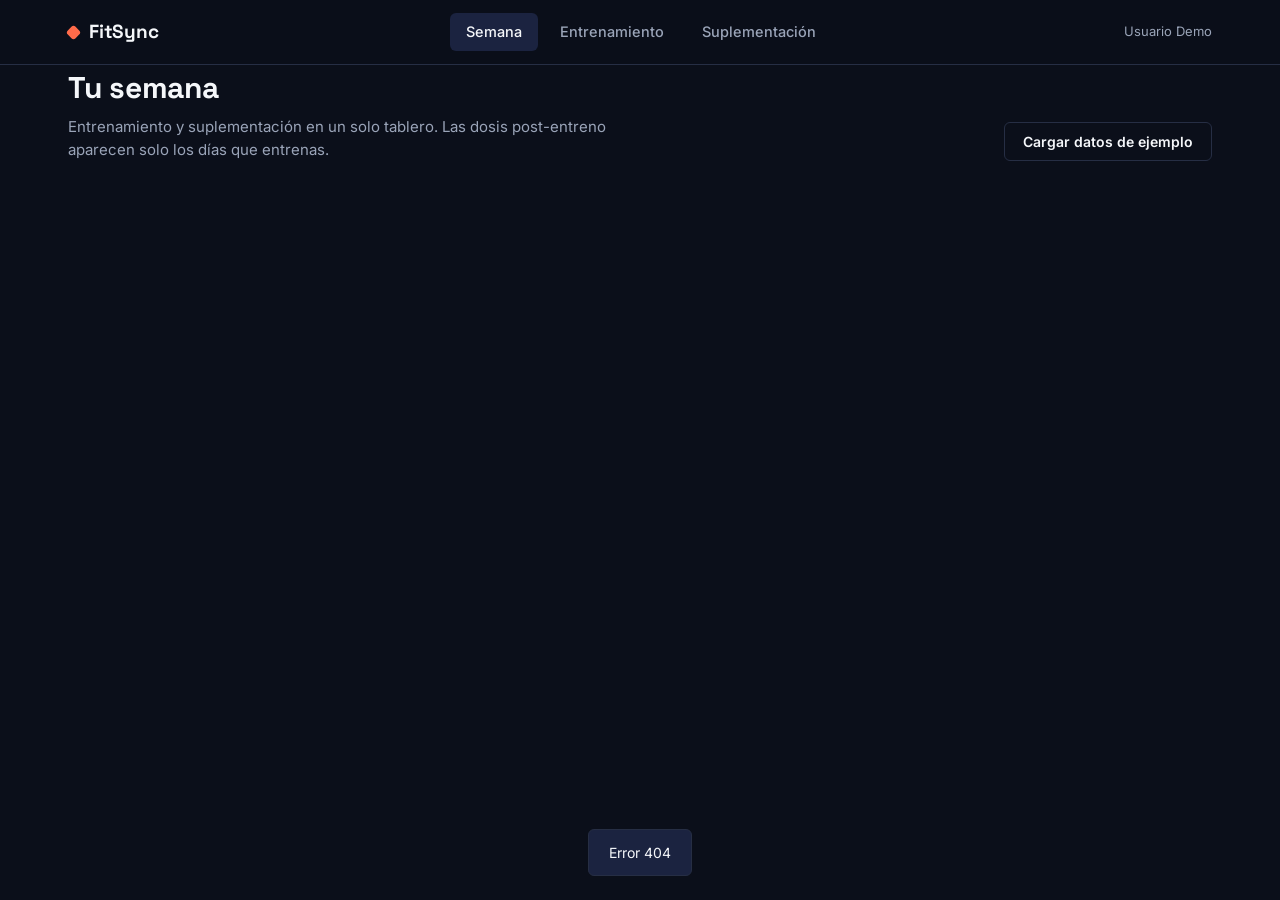
==== src/main/resources/static/index.html @ 1aca2763 "FitSync: backend Spring Boot con DDD, CQRS y TDD, pantallas y migraciones Co-Authored-By: Claude Opu" ====
<!DOCTYPE html>
<html lang="es"><head><meta charset="UTF-8"><meta name="viewport" content="width=device-width, initial-scale=1.0"><link rel="preconnect" href="https://fonts.googleapis.com"><link rel="preconnect" href="https://fonts.gstatic.com" crossorigin><link href="https://fonts.googleapis.com/css2?family=Space+Grotesk:wght@500;600;700&family=Inter:wght@400;500;600&display=swap" rel="stylesheet"><link rel="stylesheet" href="css/app.css"><title>Semana · FitSync</title></head>
<body>
<main class="wrap">
  <div class="page-head">
    <div><h1>Tu semana</h1><p>Entrenamiento y suplementación en un solo tablero. Las dosis post-entreno aparecen solo los días que entrenas.</p></div>
    <button class="btn btn-ghost" id="btnSeed">Cargar datos de ejemplo</button>
  </div>
  <div id="content"></div>
</main>
<script src="js/app.js"></script>
<script>
shell('semana');
let programs = [], plans = [], progId = null, planId = null;

async function load() {
  [programs, plans] = await Promise.all([listPrograms(), listPlans()]);
  if (!programs.find(p => p.id === progId)) progId = programs.length ? programs[0].id : null;
  if (!plans.find(p => p.id === planId)) pickPlanFor(progId);
  render();
}
function pickPlanFor(pid) {
  const linked = plans.find(p => p.linkedProgramId === pid);
  planId = linked ? linked.id : (plans.length ? plans[0].id : null);
}

function render() {
  const box = $('#content');
  if (!programs.length) {
    box.innerHTML = '<div class="panel"><h2>Todavía no hay nada que mostrar</h2><p class="empty">Crea un programa en <a href="entrenamiento.html">Entrenamiento</a> y un plan en <a href="suplementos.html">Suplementación</a>, o carga datos de ejemplo para ver el tablero completo.</p></div>';
    return;
  }
  const prog = programs.find(p => p.id === progId);
  const plan = plans.find(p => p.id === planId);
  const doses = plan ? [...plan.doses].sort((a, b) => a.timeOfDay.localeCompare(b.timeOfDay)) : [];
  const byDay = {}; prog.days.forEach(d => byDay[d.dayOfWeek] = d);
  const trainDays = prog.days.filter(d => d.exercises.length).length;
  const totalEx = prog.days.reduce((n, d) => n + d.exercises.length, 0);

  const cols = DAYS.map(day => {
    const d = byDay[day];
    const training = !!d;
    const fixed = doses.filter(x => !x.relativeToWorkout);
    const post = training ? doses.filter(x => x.relativeToWorkout) : [];
    const ex = training ? (d.exercises.length ? d.exercises.map(e =>
      '<div class="blk">' + esc(e.name) + '<small>' + e.reps + ' · ' + esc(e.muscleGroup) + '</small></div>').join('') : '<p class="empty">Sin ejercicios</p>') : '<p class="empty">Descanso</p>';
    const dz = fixed.concat(post).sort((a, b) => a.timeOfDay.localeCompare(b.timeOfDay)).map(x =>
      '<div class="blk dose">' + esc(x.supplementName) + '<small>' + x.grams + ' g · ' + x.timeOfDay + (x.relativeToWorkout ? ' · post-entreno' : '') + '</small></div>').join('');
    return '<div class="col ' + (training ? 'train' : 'rest') + '"><h3>' + DAY_ES[day] + '<span class="tag">' + (training ? 'Entrenas' : 'Descanso') + '</span></h3>' +
      ex + (dz ? '<div class="sep">Suplementos</div>' + dz : '') + '</div>';
  }).join('');

  box.innerHTML =
    '<div class="picks"><div><label for="selProg">Programa de entrenamiento</label><select id="selProg">' +
    programs.map(p => '<option value="' + p.id + '"' + (p.id === progId ? ' selected' : '') + '>' + esc(p.name) + '</option>').join('') + '</select></div>' +
    '<div><label for="selPlan">Plan de suplementación</label><select id="selPlan"><option value="">Ninguno</option>' +
    plans.map(p => '<option value="' + p.id + '"' + (p.id === planId ? ' selected' : '') + '>' + esc(planLabel(p, programs)) + '</option>').join('') + '</select></div></div>' +
    '<div class="stats"><span><b>' + trainDays + '</b>días de entrenamiento</span><span><b>' + totalEx + '</b>ejercicios</span><span><b>' + doses.length + '</b>dosis en el plan</span><span><b>' + (7 - prog.days.length) + '</b>días de descanso</span></div>' +
    '<div class="legend"><span><i style="background:var(--coral)"></i>Entrenamiento</span><span><i style="background:var(--teal)"></i>Suplementación</span></div>' +
    '<div class="board">' + cols + '</div>';

  $('#selProg').onchange = e => { progId = e.target.value; pickPlanFor(progId); render(); };
  $('#selPlan').onchange = e => { planId = e.target.value || null; render(); };
}

/** Crea un programa PPL de 6 días con un plan de suplementos vinculado. */
async function seed() {
  const btn = $('#btnSeed'); btn.disabled = true; btn.textContent = 'Cargando…';
  try {
    const plan = [
      ['MONDAY', [['Press banca','Pecho',4,8],['Press militar','Hombros',3,10],['Fondos en paralelas','Tríceps',3,12]]],
      ['TUESDAY', [['Dominadas','Espalda',4,8],['Remo con barra','Espalda',4,10],['Curl con barra','Bíceps',3,12]]],
      ['WEDNESDAY', [['Sentadilla','Piernas',4,6],['Peso muerto rumano','Piernas',3,10],['Elevación de talones','Piernas',4,15]]],
      ['THURSDAY', [['Press inclinado con mancuernas','Pecho',4,10],['Elevaciones laterales','Hombros',4,15]]],
      ['FRIDAY', [['Jalón al pecho','Espalda',4,10],['Remo con mancuerna','Espalda',3,12]]],
      ['SATURDAY', [['Prensa de piernas','Piernas',4,12],['Curl femoral','Piernas',3,12]]]
    ];
    const p = await api('/workout-programs', 'POST', {userId: USER_ID, name: 'Rutina PPL 6 días', splitType: 'PUSH_PULL_LEGS'});
    for (const [day, exs] of plan) {
      await api('/workout-programs/' + p.id + '/days', 'POST', {dayOfWeek: day});
      for (const [n, m, s, r] of exs)
        await api('/workout-programs/' + p.id + '/exercises', 'POST', {dayOfWeek: day, exerciseName: n, muscleGroup: m, sets: s, repsPerSet: r, restSeconds: 90});
    }
    await api('/workout-programs/' + p.id + '/publish', 'POST');
    const sp = await api('/supplement-plans', 'POST', {userId: USER_ID, linkedProgramId: p.id});
    await api('/supplement-plans/' + sp.id + '/doses', 'POST', {supplementName: 'Creatina monohidrato', grams: 5, timeOfDay: '08:00', relativeToWorkout: false});
    await api('/supplement-plans/' + sp.id + '/doses', 'POST', {supplementName: 'Proteína whey', grams: 30, timeOfDay: '19:00', relativeToWorkout: true});
    await api('/supplement-plans/' + sp.id + '/doses', 'POST', {supplementName: 'Magnesio', grams: 0.4, timeOfDay: '22:00', relativeToWorkout: false});
    progId = p.id; planId = sp.id; await load(); toast('Datos de ejemplo cargados');
  } catch (e) { toast(e.message); }
  btn.disabled = false; btn.textContent = 'Cargar datos de ejemplo';
}
$('#btnSeed').onclick = seed;
load().catch(e => toast(e.message));
</script>
</body></html>
---- src/main/resources/static/css/app.css ----
/* FitSync — estilos compartidos de las pantallas. Misma paleta que la landing. */
:root{
  --bg:#0B0F1A; --surface:#141A2A; --surface-alt:#1B2340; --line:#262E44;
  --coral:#FF6B4A; --coral-dim:#3a2220; --teal:#4FD1C5; --teal-dim:#16302f;
  --text-hi:#F5F7FA; --text-mid:#9AA4B8; --text-low:#5D6577; --danger:#ff8f8f;
  --r-sm:6px; --r-md:14px;
}
*{box-sizing:border-box}
body{margin:0;background:var(--bg);color:var(--text-hi);font-family:'Inter',sans-serif;line-height:1.5;-webkit-font-smoothing:antialiased}
h1,h2,h3,.brand{font-family:'Space Grotesk',sans-serif;letter-spacing:-.01em;margin:0}
a{color:inherit;text-decoration:none}
.wrap{max-width:1200px;margin:0 auto;padding:0 28px}
:focus-visible{outline:2px solid var(--teal);outline-offset:2px}

/* barra superior */
header.top{position:sticky;top:0;z-index:10;background:rgba(11,15,26,.88);backdrop-filter:blur(10px);border-bottom:1px solid var(--line)}
header.top .wrap{display:flex;align-items:center;justify-content:space-between;height:64px}
.brand{display:flex;align-items:center;gap:10px;font-size:19px;font-weight:700}
.brand i{width:11px;height:11px;border-radius:3px;background:var(--coral);transform:rotate(45deg)}
nav.tabs{display:flex;gap:6px}
nav.tabs a{padding:8px 16px;border-radius:var(--r-sm);color:var(--text-mid);font-size:14.5px;font-weight:500}
nav.tabs a:hover{color:var(--text-hi)}
nav.tabs a.active{background:var(--surface-alt);color:var(--text-hi)}
.who{font-size:13px;color:var(--text-mid)}

main{padding:36px 0 80px}
.page-head{display:flex;justify-content:space-between;align-items:flex-end;gap:20px;flex-wrap:wrap;margin-bottom:28px}
.page-head h1{font-size:30px}
.page-head p{margin:6px 0 0;color:var(--text-mid);font-size:15px;max-width:560px}

/* botones y formularios */
.btn{font:600 14px 'Inter',sans-serif;padding:10px 18px;border-radius:var(--r-sm);border:1px solid transparent;cursor:pointer;transition:background .15s,transform .15s}
.btn-coral{background:var(--coral);color:#1A0E0A}.btn-coral:hover{background:#ff7d60}
.btn-teal{background:var(--teal);color:#06211f}.btn-teal:hover{background:#6fe0d5}
.btn-ghost{background:transparent;border-color:var(--line);color:var(--text-hi)}.btn-ghost:hover{border-color:var(--text-mid)}
.btn:disabled{opacity:.5;cursor:wait}
label{display:block;font-size:13px;color:var(--text-mid);margin-bottom:5px}
input,select{width:100%;background:var(--bg);border:1px solid var(--line);color:var(--text-hi);border-radius:var(--r-sm);padding:10px 12px;font:15px 'Inter',sans-serif}
input:focus,select:focus{border-color:var(--teal);outline:none}
select option{background:var(--surface)}
.field{margin-bottom:14px}
.row{display:grid;gap:12px}.row.c2{grid-template-columns:1fr 1fr}.row.c3{grid-template-columns:1fr 1fr 1fr}
.check{display:flex;align-items:center;gap:10px;font-size:14px;color:var(--text-hi);margin:4px 0 16px}
.check input{width:auto}

/* layout de dos columnas */
.split{display:grid;grid-template-columns:340px 1fr;gap:28px;align-items:start}
.panel{background:var(--surface);border:1px solid var(--line);border-radius:var(--r-md);padding:22px}
.panel h2{font-size:17px;margin-bottom:16px}
.stack{display:grid;gap:20px}

/* lista seleccionable */
.list{display:grid;gap:10px;margin-bottom:20px}
.item{display:block;width:100%;text-align:left;background:var(--surface);border:1px solid var(--line);border-radius:var(--r-md);padding:14px 16px;color:inherit;cursor:pointer;font:inherit}
.item:hover{border-color:var(--text-low)}
.item.sel{border-color:var(--coral);background:var(--surface-alt)}
.item.sel.teal{border-color:var(--teal)}
.item b{display:block;font-family:'Space Grotesk',sans-serif;font-size:16px}
.item small{color:var(--text-mid);font-size:13px}

/* chips */
.chip{display:inline-block;font-size:12px;font-weight:600;padding:3px 10px;border-radius:99px;background:var(--surface-alt);color:var(--text-mid)}
.chip.ok{background:var(--teal-dim);color:var(--teal)}
.chip.draft{background:var(--coral-dim);color:var(--coral)}

/* detalle de programa */
.detail-head{display:flex;justify-content:space-between;align-items:flex-start;gap:16px;flex-wrap:wrap;margin-bottom:20px}
.detail-head h2{font-size:24px;margin-bottom:6px}
.daycard{border-top:1px solid var(--line);padding:16px 0}
.daycard h3{font-size:15px;color:var(--coral);margin-bottom:10px}
.ex{display:grid;grid-template-columns:1fr auto auto auto;gap:16px;padding:8px 0;font-size:14.5px;border-bottom:1px dashed var(--line)}
.ex:last-child{border-bottom:none}
.ex span{color:var(--text-mid)}
.empty{color:var(--text-mid);font-size:14.5px;padding:8px 0}
.empty a{color:var(--teal);text-decoration:underline}

/* regla de negocio / error */
.rule{display:none;border:1px solid #6a3b3b;background:#2a1717;color:var(--danger);border-radius:var(--r-sm);padding:12px 14px;font-size:14px;margin-bottom:16px}
.rule.show{display:block}
.rule b{display:block;color:#ffb0b0;margin-bottom:2px;font-size:12.5px}

/* tablero semanal */
.picks{display:grid;grid-template-columns:1fr 1fr;gap:16px;margin-bottom:22px}
.stats{display:flex;gap:28px;flex-wrap:wrap;margin-bottom:22px;color:var(--text-mid);font-size:14px}
.stats b{color:var(--text-hi);font-family:'Space Grotesk',sans-serif;font-size:20px;margin-right:6px}
.board{display:grid;grid-template-columns:repeat(7,minmax(150px,1fr));gap:10px;overflow-x:auto;padding-bottom:6px}
.col{background:var(--surface);border:1px solid var(--line);border-radius:var(--r-md);padding:14px;min-height:260px}
.col.train{border-top:3px solid var(--coral)}
.col.rest{opacity:.75}
.col h3{font-size:15px;margin-bottom:10px;display:flex;justify-content:space-between;align-items:center}
.col .tag{font-size:11.5px;color:var(--text-mid);font-weight:500;font-family:'Inter',sans-serif}
.blk{font-size:13px;padding:7px 9px;border-radius:var(--r-sm);margin-bottom:6px;background:var(--surface-alt)}
.blk small{display:block;color:var(--text-mid);font-size:12px}
.blk.dose{background:var(--teal-dim);color:#c6f3ee}
.blk.dose small{color:#8fd8d0}
.sep{font-size:11.5px;color:var(--text-low);margin:10px 0 6px}
.legend{display:flex;gap:18px;font-size:13px;color:var(--text-mid);margin-bottom:12px}
.legend i{display:inline-block;width:10px;height:10px;border-radius:3px;margin-right:6px}

/* toast */
#toast{position:fixed;bottom:24px;left:50%;transform:translateX(-50%) translateY(20px);background:var(--surface-alt);border:1px solid var(--line);padding:12px 20px;border-radius:var(--r-sm);font-size:14px;opacity:0;pointer-events:none;transition:.25s;z-index:50}
#toast.show{opacity:1;transform:translateX(-50%) translateY(0)}

@media(max-width:860px){
  .split,.picks{grid-template-columns:1fr}
  header.top .wrap{height:auto;flex-wrap:wrap;padding-top:10px;padding-bottom:10px;gap:8px}
  nav.tabs a{padding:8px 10px;font-size:13.5px}
  .who{display:none}.row.c3{grid-template-columns:1fr 1fr}
}
@media(prefers-reduced-motion:reduce){*{transition:none!important}}
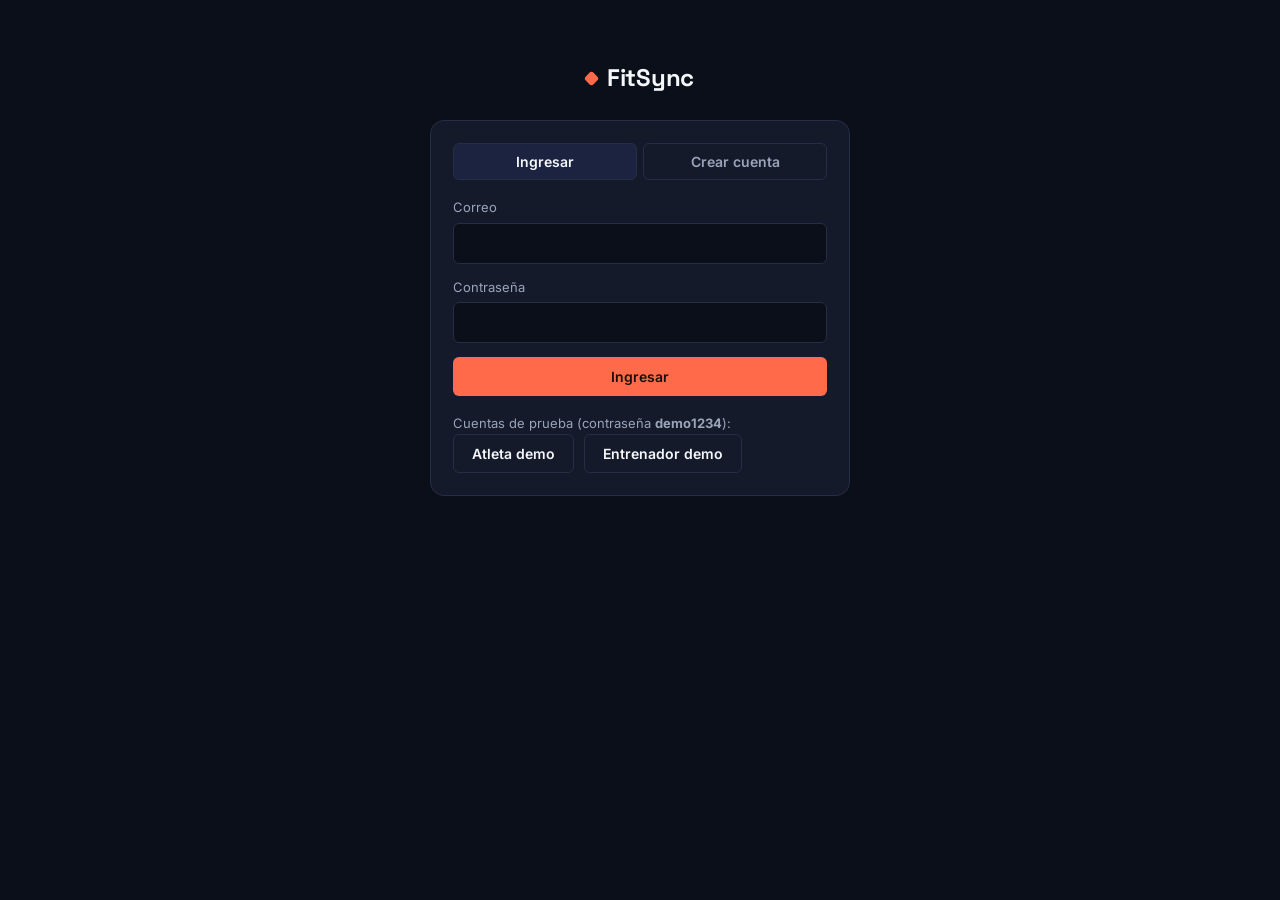
==== commit 0f7973b0: "FitSync 2.0: cuentas con roles, plan Pro, adherencia, entrenadores y recordatorios - Contexto Identi" ====
--- a/src/main/resources/static/index.html
+++ b/src/main/resources/static/index.html
@@ -3,27 +3,93 @@
 <body>
 <main class="wrap">
   <div class="page-head">
-    <div><h1>Tu semana</h1><p>Entrenamiento y suplementación en un solo tablero. Las dosis post-entreno aparecen solo los días que entrenas.</p></div>
+    <div><h1 id="title">Tu semana</h1><p>Entrenamiento y suplementación en un solo tablero. Las dosis post-entreno aparecen solo los días que entrenas.</p></div>
     <button class="btn btn-ghost" id="btnSeed">Cargar datos de ejemplo</button>
   </div>
+  <div id="today"></div>
   <div id="content"></div>
 </main>
 <script src="js/app.js"></script>
 <script>
-shell('semana');
-let programs = [], plans = [], progId = null, planId = null;
+let programs = [], plans = [], progId = null, planId = null, reminderTimers = [];
+const REMIND_KEY = 'fitsync.reminders';
 
 async function load() {
+  if (VIEW) $('#title').textContent = 'Semana de ' + VIEW.fullName;
   [programs, plans] = await Promise.all([listPrograms(), listPlans()]);
-  if (!programs.find(p => p.id === progId)) progId = programs.length ? programs[0].id : null;
-  if (!plans.find(p => p.id === planId)) pickPlanFor(progId);
+  const saved = loadSelection();
+  progId = programs.find(p => p.id === (progId || saved.progId)) ? (progId || saved.progId) : (programs[0] && programs[0].id) || null;
+  planId = plans.find(p => p.id === (planId || saved.planId)) ? (planId || saved.planId) : defaultPlanFor(plans, progId);
   render();
-}
-function pickPlanFor(pid) {
-  const linked = plans.find(p => p.linkedProgramId === pid);
-  planId = linked ? linked.id : (plans.length ? plans[0].id : null);
+  await loadToday();
 }
 
+/* ---------- Hoy: check-in y recordatorios ---------- */
+async function loadToday() {
+  const box = $('#today');
+  if (!progId && !planId) { box.innerHTML = ''; return; }
+  const q = '?' + [progId && 'programId=' + progId, planId && 'planId=' + planId].filter(Boolean).join('&') + ownerQS('&');
+  const t = await api('/today' + q);
+  const readOnly = !!VIEW;
+  const fecha = new Date(t.date + 'T00:00:00').toLocaleDateString('es-PE', {weekday: 'long', day: 'numeric', month: 'long'});
+  const items = [];
+  if (t.trainingDay) items.push('<label class="task' + (t.workoutDone ? ' done' : '') + '"><input type="checkbox" data-kind="WORKOUT" data-ref="' + progId + '"' +
+    (t.workoutDone ? ' checked' : '') + (readOnly ? ' disabled' : '') + '><span class="grow">Entrenamiento de hoy<small>' + esc(t.programName || '') + '</small></span>' +
+    '<span class="chip ' + (t.workoutDone ? 'ok' : 'warn') + '">' + (t.workoutDone ? 'Hecho' : 'Pendiente') + '</span></label>');
+  t.doses.forEach(d => {
+    const chip = d.status === 'TOMADA' ? ['ok', 'Tomada'] : d.status === 'ATRASADA' ? ['late', 'Atrasada'] : ['warn', 'Pendiente'];
+    items.push('<label class="task' + (d.status === 'TOMADA' ? ' done' : '') + '"><input type="checkbox" data-kind="DOSE" data-ref="' + d.id + '"' +
+      (d.status === 'TOMADA' ? ' checked' : '') + (readOnly ? ' disabled' : '') + '><span class="grow">' + esc(d.name) + '<small>' + d.grams + ' g · ' + d.time +
+      (d.postWorkout ? ' · post-entreno' : '') + '</small></span><span class="chip ' + chip[0] + '">' + chip[1] + '</span></label>');
+  });
+  const on = read(REMIND_KEY) === 'on';
+  box.innerHTML = '<div class="panel today"><div><h2>Hoy · ' + esc(fecha) + '</h2><p class="sub">' +
+    (t.trainingDay ? 'Día de entrenamiento.' : 'Día de descanso: solo las dosis fijas.') +
+    (readOnly ? ' Solo el atleta puede marcar lo que cumplió.' : ' Marca lo que ya cumpliste; cuenta para tu adherencia.') + '</p>' +
+    '<div class="tasks">' + (items.join('') || '<p class="empty">No hay nada programado para hoy.</p>') + '</div></div>' +
+    (readOnly ? '' : '<button class="btn ' + (on ? 'btn-ghost' : 'btn-teal') + '" id="btnRemind">' + (on ? 'Recordatorios activos' : 'Activar recordatorios') + '</button>') + '</div>';
+
+  if (!readOnly) {
+    box.querySelectorAll('input[type=checkbox]').forEach(cb => cb.onchange = async () => {
+      try {
+        await api('/adherence/check-ins', 'POST', {date: t.date, kind: cb.dataset.kind, refId: cb.dataset.ref,
+          programId: progId, planId: planId, done: cb.checked});
+        toast(cb.checked ? '¡Registrado!' : 'Marca quitada'); loadToday();
+      } catch (e) { cb.checked = !cb.checked; toast(e.message); }
+    });
+    $('#btnRemind').onclick = toggleReminders;
+    scheduleReminders(t);
+  }
+}
+
+/** Recordatorios en el navegador: avisan a la hora de cada dosis pendiente mientras FitSync esté abierto. */
+async function toggleReminders() {
+  if (read(REMIND_KEY) === 'on') { store(REMIND_KEY, null); toast('Recordatorios desactivados'); return loadToday(); }
+  if ('Notification' in window && Notification.permission === 'default') await Notification.requestPermission();
+  store(REMIND_KEY, 'on');
+  toast(('Notification' in window && Notification.permission === 'granted')
+    ? 'Te avisaremos a la hora de cada dosis' : 'Te avisaremos dentro de la página (el navegador bloqueó las notificaciones)');
+  loadToday();
+}
+function scheduleReminders(t) {
+  reminderTimers.forEach(clearTimeout); reminderTimers = [];
+  if (read(REMIND_KEY) !== 'on') return;
+  const now = new Date();
+  t.doses.filter(d => d.status === 'PENDIENTE').forEach(d => {
+    const [h, m] = d.time.split(':').map(Number);
+    const at = new Date(now); at.setHours(h, m, 0, 0);
+    const ms = at - now;
+    if (ms > 0 && ms < 24 * 3600 * 1000) reminderTimers.push(setTimeout(() => notify(d), ms));
+  });
+}
+function notify(d) {
+  const body = d.name + ' · ' + d.grams + ' g' + (d.postWorkout ? ' (post-entreno)' : '');
+  if ('Notification' in window && Notification.permission === 'granted') new Notification('Hora de tu dosis', {body});
+  toast('Hora de tu dosis: ' + body);
+  loadToday();
+}
+
+/* ---------- tablero semanal ---------- */
 function render() {
   const box = $('#content');
   if (!programs.length) {
@@ -50,17 +116,14 @@
       ex + (dz ? '<div class="sep">Suplementos</div>' + dz : '') + '</div>';
   }).join('');
 
-  box.innerHTML =
-    '<div class="picks"><div><label for="selProg">Programa de entrenamiento</label><select id="selProg">' +
-    programs.map(p => '<option value="' + p.id + '"' + (p.id === progId ? ' selected' : '') + '>' + esc(p.name) + '</option>').join('') + '</select></div>' +
-    '<div><label for="selPlan">Plan de suplementación</label><select id="selPlan"><option value="">Ninguno</option>' +
-    plans.map(p => '<option value="' + p.id + '"' + (p.id === planId ? ' selected' : '') + '>' + esc(planLabel(p, programs)) + '</option>').join('') + '</select></div></div>' +
+  box.innerHTML = pickers(programs, plans, progId, planId) +
     '<div class="stats"><span><b>' + trainDays + '</b>días de entrenamiento</span><span><b>' + totalEx + '</b>ejercicios</span><span><b>' + doses.length + '</b>dosis en el plan</span><span><b>' + (7 - prog.days.length) + '</b>días de descanso</span></div>' +
     '<div class="legend"><span><i style="background:var(--coral)"></i>Entrenamiento</span><span><i style="background:var(--teal)"></i>Suplementación</span></div>' +
     '<div class="board">' + cols + '</div>';
 
-  $('#selProg').onchange = e => { progId = e.target.value; pickPlanFor(progId); render(); };
-  $('#selPlan').onchange = e => { planId = e.target.value || null; render(); };
+  $('#selProg').onchange = e => { progId = e.target.value; planId = defaultPlanFor(plans, progId); saveSelection(progId, planId); render(); loadToday(); };
+  $('#selPlan').onchange = e => { planId = e.target.value || null; saveSelection(progId, planId); render(); loadToday(); };
+  saveSelection(progId, planId);
 }
 
 /** Crea un programa PPL de 6 días con un plan de suplementos vinculado. */
@@ -75,22 +138,26 @@
       ['FRIDAY', [['Jalón al pecho','Espalda',4,10],['Remo con mancuerna','Espalda',3,12]]],
       ['SATURDAY', [['Prensa de piernas','Piernas',4,12],['Curl femoral','Piernas',3,12]]]
     ];
-    const p = await api('/workout-programs', 'POST', {userId: USER_ID, name: 'Rutina PPL 6 días', splitType: 'PUSH_PULL_LEGS'});
+    const p = await api('/workout-programs', 'POST', {userId: ownerId(), name: 'Rutina PPL 6 días', splitType: 'PUSH_PULL_LEGS'});
     for (const [day, exs] of plan) {
       await api('/workout-programs/' + p.id + '/days', 'POST', {dayOfWeek: day});
       for (const [n, m, s, r] of exs)
         await api('/workout-programs/' + p.id + '/exercises', 'POST', {dayOfWeek: day, exerciseName: n, muscleGroup: m, sets: s, repsPerSet: r, restSeconds: 90});
     }
     await api('/workout-programs/' + p.id + '/publish', 'POST');
-    const sp = await api('/supplement-plans', 'POST', {userId: USER_ID, linkedProgramId: p.id});
-    await api('/supplement-plans/' + sp.id + '/doses', 'POST', {supplementName: 'Creatina monohidrato', grams: 5, timeOfDay: '08:00', relativeToWorkout: false});
-    await api('/supplement-plans/' + sp.id + '/doses', 'POST', {supplementName: 'Proteína whey', grams: 30, timeOfDay: '19:00', relativeToWorkout: true});
-    await api('/supplement-plans/' + sp.id + '/doses', 'POST', {supplementName: 'Magnesio', grams: 0.4, timeOfDay: '22:00', relativeToWorkout: false});
-    progId = p.id; planId = sp.id; await load(); toast('Datos de ejemplo cargados');
+    progId = p.id;
+    try {
+      const sp = await api('/supplement-plans', 'POST', {userId: ownerId(), linkedProgramId: p.id});
+      await api('/supplement-plans/' + sp.id + '/doses', 'POST', {supplementName: 'Creatina monohidrato', grams: 5, timeOfDay: '08:00', relativeToWorkout: false});
+      await api('/supplement-plans/' + sp.id + '/doses', 'POST', {supplementName: 'Proteína whey', grams: 30, timeOfDay: '19:00', relativeToWorkout: true});
+      await api('/supplement-plans/' + sp.id + '/doses', 'POST', {supplementName: 'Magnesio', grams: 0.4, timeOfDay: '22:00', relativeToWorkout: false});
+      planId = sp.id;
+    } catch (e) { toast(e.message); }
+    saveSelection(progId, planId); await load(); toast('Datos de ejemplo cargados');
   } catch (e) { toast(e.message); }
   btn.disabled = false; btn.textContent = 'Cargar datos de ejemplo';
 }
 $('#btnSeed').onclick = seed;
-load().catch(e => toast(e.message));
+start('semana', load);
 </script>
 </body></html>
--- a/src/main/resources/static/css/app.css
+++ b/src/main/resources/static/css/app.css
@@ -108,3 +108,78 @@
   .who{display:none}.row.c3{grid-template-columns:1fr 1fr}
 }
 @media(prefers-reduced-motion:reduce){*{transition:none!important}}
+
+/* ---- cuentas, planes y seguimiento ---- */
+.brand .by{font:500 12px 'Inter',sans-serif;color:var(--text-mid);margin-left:4px}
+.chip.pro{background:var(--coral);color:#1A0E0A}
+.chip.warn{background:#3a2f16;color:#f5c26b}
+.chip.late{background:#3a1d1d;color:var(--danger)}
+button.link{background:none;border:none;color:var(--text-mid);font:inherit;cursor:pointer;text-decoration:underline;padding:0 0 0 6px}
+button.link:hover{color:var(--text-hi)}
+.viewing{background:var(--surface-alt);border-bottom:1px solid var(--line);font-size:14px;color:var(--text-mid)}
+.viewing .wrap{padding-top:10px;padding-bottom:10px}
+.viewing b{color:var(--text-hi)}
+
+.today{display:grid;grid-template-columns:1fr auto;gap:16px;align-items:start;margin-bottom:22px}
+.today h2{margin-bottom:4px}
+.today .sub{color:var(--text-mid);font-size:13.5px;margin:0 0 12px}
+.tasks{display:grid;gap:8px}
+.task{display:flex;align-items:center;gap:12px;background:var(--bg);border:1px solid var(--line);border-radius:var(--r-sm);padding:10px 12px;font-size:14px}
+.task input{width:18px;height:18px;accent-color:var(--teal);flex:none}
+.task .grow{flex:1}
+.task small{color:var(--text-mid);display:block;font-size:12.5px}
+.task.done{opacity:.6}
+
+.kpis{display:grid;grid-template-columns:repeat(3,1fr);gap:16px;margin-bottom:22px}
+.kpi{background:var(--surface);border:1px solid var(--line);border-radius:var(--r-md);padding:18px}
+.kpi b{display:block;font:700 30px 'Space Grotesk',sans-serif}
+.kpi span{color:var(--text-mid);font-size:13.5px}
+.bars{display:flex;align-items:flex-end;gap:12px;height:200px;padding:10px 4px 0;border-bottom:1px solid var(--line)}
+.bar{flex:1;display:flex;flex-direction:column;align-items:center;justify-content:flex-end;height:100%;gap:6px;font-size:12.5px;color:var(--text-mid)}
+.bar i{display:block;width:100%;max-width:56px;background:var(--teal);border-radius:4px 4px 0 0;min-height:2px}
+.bar.cur i{background:var(--coral)}
+.bar em{font-style:normal;color:var(--text-hi);font-weight:600}
+.axis{display:flex;gap:12px;padding:6px 4px 0}
+.axis span{flex:1;text-align:center;font-size:12px;color:var(--text-low)}
+.upsell{border:1px dashed var(--coral);border-radius:var(--r-md);padding:18px;margin-top:18px;color:var(--text-mid)}
+.upsell a{color:var(--coral);font-weight:600}
+
+.plans{display:grid;grid-template-columns:1fr 1fr;gap:20px}
+.plan-card{background:var(--surface);border:1px solid var(--line);border-radius:var(--r-md);padding:24px}
+.plan-card.current{border-color:var(--teal)}
+.plan-card.pro{border-color:var(--coral)}
+.plan-card h3{font-size:15px;color:var(--text-mid);margin-bottom:6px}
+.plan-card .price{font:700 32px 'Space Grotesk',sans-serif;margin-bottom:14px}
+.plan-card .price span{font:500 14px 'Inter',sans-serif;color:var(--text-mid)}
+.plan-card ul{list-style:none;padding:0;margin:0 0 18px;color:var(--text-mid);font-size:14.5px}
+.plan-card li{padding:7px 0;border-top:1px solid var(--line)}
+.plan-card li:first-child{border-top:none}
+table.simple{width:100%;border-collapse:collapse;font-size:14px}
+table.simple th,table.simple td{text-align:left;padding:9px 8px;border-bottom:1px solid var(--line)}
+table.simple th{color:var(--text-mid);font-weight:500}
+
+.modal{position:fixed;inset:0;background:rgba(5,8,15,.7);display:none;align-items:center;justify-content:center;z-index:40;padding:16px}
+.modal.show{display:flex}
+.modal .panel{max-width:440px;width:100%}
+.modal .actions{display:flex;gap:10px;justify-content:flex-end;margin-top:18px}
+
+.auth{max-width:420px;margin:60px auto}
+.auth .brand{justify-content:center;margin-bottom:24px;font-size:24px}
+.auth-tabs{display:grid;grid-template-columns:1fr 1fr;gap:6px;margin-bottom:18px}
+.auth-tabs button{background:transparent;border:1px solid var(--line);color:var(--text-mid);padding:9px;border-radius:var(--r-sm);font:600 14px 'Inter',sans-serif;cursor:pointer}
+.auth-tabs button.on{background:var(--surface-alt);color:var(--text-hi)}
+.demo-accounts{font-size:13px;color:var(--text-mid);margin-top:16px;line-height:1.7}
+.demo-accounts button{margin-right:6px}
+
+.athletes .row-a{display:grid;grid-template-columns:1.4fr 1.2fr 1fr auto;gap:12px;align-items:center;padding:12px 0;border-top:1px solid var(--line);font-size:14.5px}
+.athletes .row-a small{display:block;color:var(--text-mid);font-size:12.5px}
+.athletes .acts{display:flex;gap:8px}
+.swatch{display:flex;gap:10px;align-items:center}
+.swatch input[type=color]{width:52px;height:40px;padding:2px}
+.preview{display:flex;align-items:center;gap:8px;font:700 18px 'Space Grotesk',sans-serif;margin:6px 0 14px}
+.preview i{width:11px;height:11px;border-radius:3px;transform:rotate(45deg)}
+
+@media(max-width:860px){
+  .today,.plans,.kpis{grid-template-columns:1fr}
+  .athletes .row-a{grid-template-columns:1fr}
+}
